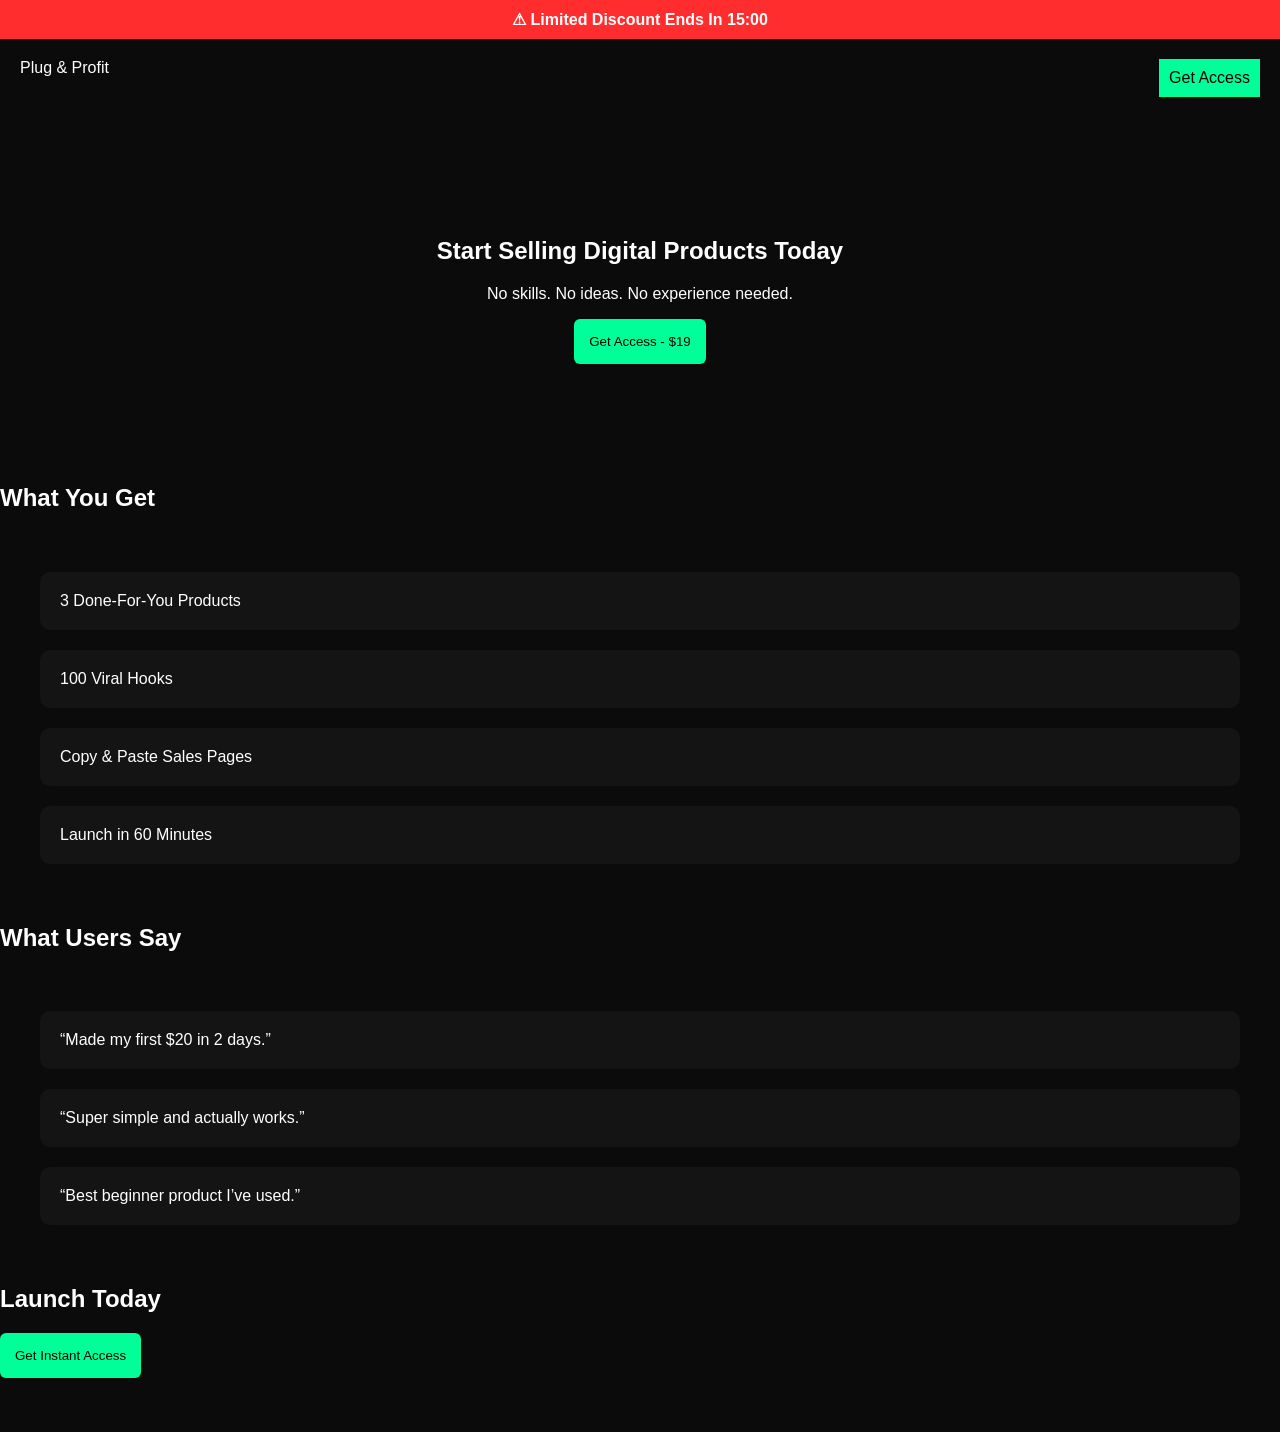
==== index.html @ 8304286d "Rename index.htlm to index.html" ====
<!DOCTYPE html>
<html lang="en">
<head>
<meta charset="UTF-8">
<meta name="viewport" content="width=device-width, initial-scale=1.0">
<title>Plug & Profit</title>
<link rel="stylesheet" href="assets/style.css">

<style>
.fade {
  opacity: 0;
  transform: translateY(20px);
  transition: 0.6s ease;
}
.fade.show {
  opacity: 1;
  transform: translateY(0);
}
.urgency {
  background: #ff2d2d;
  color: white;
  text-align: center;
  padding: 10px;
  font-weight: bold;
}
</style>
</head>

<body>

<div class="urgency">
⚠ Limited Discount Ends In <span id="timer">15:00</span>
</div>

<header class="nav">
  <div class="logo">Plug & Profit</div>
  <a href="#buy" class="nav-btn">Get Access</a>
</header>

<section class="hero fade">
  <h1>Start Selling Digital Products Today</h1>
  <p>No skills. No ideas. No experience needed.</p>
  <button onclick="buyNow()">Get Access - $19</button>
</section>

<section class="features">
  <h2 class="fade">What You Get</h2>
  <div class="grid">
    <div class="card fade">3 Done-For-You Products</div>
    <div class="card fade">100 Viral Hooks</div>
    <div class="card fade">Copy & Paste Sales Pages</div>
    <div class="card fade">Launch in 60 Minutes</div>
  </div>
</section>

<section class="testimonials fade">
  <h2>What Users Say</h2>
  <div class="grid">
    <div class="card">“Made my first $20 in 2 days.”</div>
    <div class="card">“Super simple and actually works.”</div>
    <div class="card">“Best beginner product I’ve used.”</div>
  </div>
</section>

<section id="buy" class="cta fade">
  <h2>Launch Today</h2>
  <button onclick="buyNow()">Get Instant Access</button>
</section>

<footer class="fade">
  <p>© 2026 Plug & Profit</p>
</footer>

<script>
function buyNow() {
  window.location.href = "https://YOUR_GUMROAD_LINK";
}

const faders = document.querySelectorAll('.fade');

function showOnScroll() {
  faders.forEach(el => {
    const top = el.getBoundingClientRect().top;
    if (top < window.innerHeight - 50) {
      el.classList.add('show');
    }
  });
}

window.addEventListener('scroll', showOnScroll);
window.addEventListener('load', showOnScroll);

let time = 900;
setInterval(() => {
  let m = Math.floor(time / 60);
  let s = time % 60;
  document.getElementById("timer").innerText =
    `${m}:${s < 10 ? "0" : ""}${s}`;
  if (time > 0) time--;
}, 1000);
</script>

</body>
</html>
---- assets/style.css ----
body {
  margin: 0;
  font-family: sans-serif;
  background: #0b0b0b;
  color: white;
}

.nav {
  display: flex;
  justify-content: space-between;
  padding: 20px;
}

.nav-btn {
  background: #00ff99;
  padding: 10px;
  color: black;
  text-decoration: none;
}

.hero {
  text-align: center;
  padding: 100px 20px;
}

button, .download-btn {
  background: #00ff99;
  border: none;
  padding: 15px;
  border-radius: 6px;
  cursor: pointer;
}

.grid {
  display: grid;
  gap: 20px;
  padding: 40px;
}

.card {
  background: #141414;
  padding: 20px;
  border-radius: 10px;
}
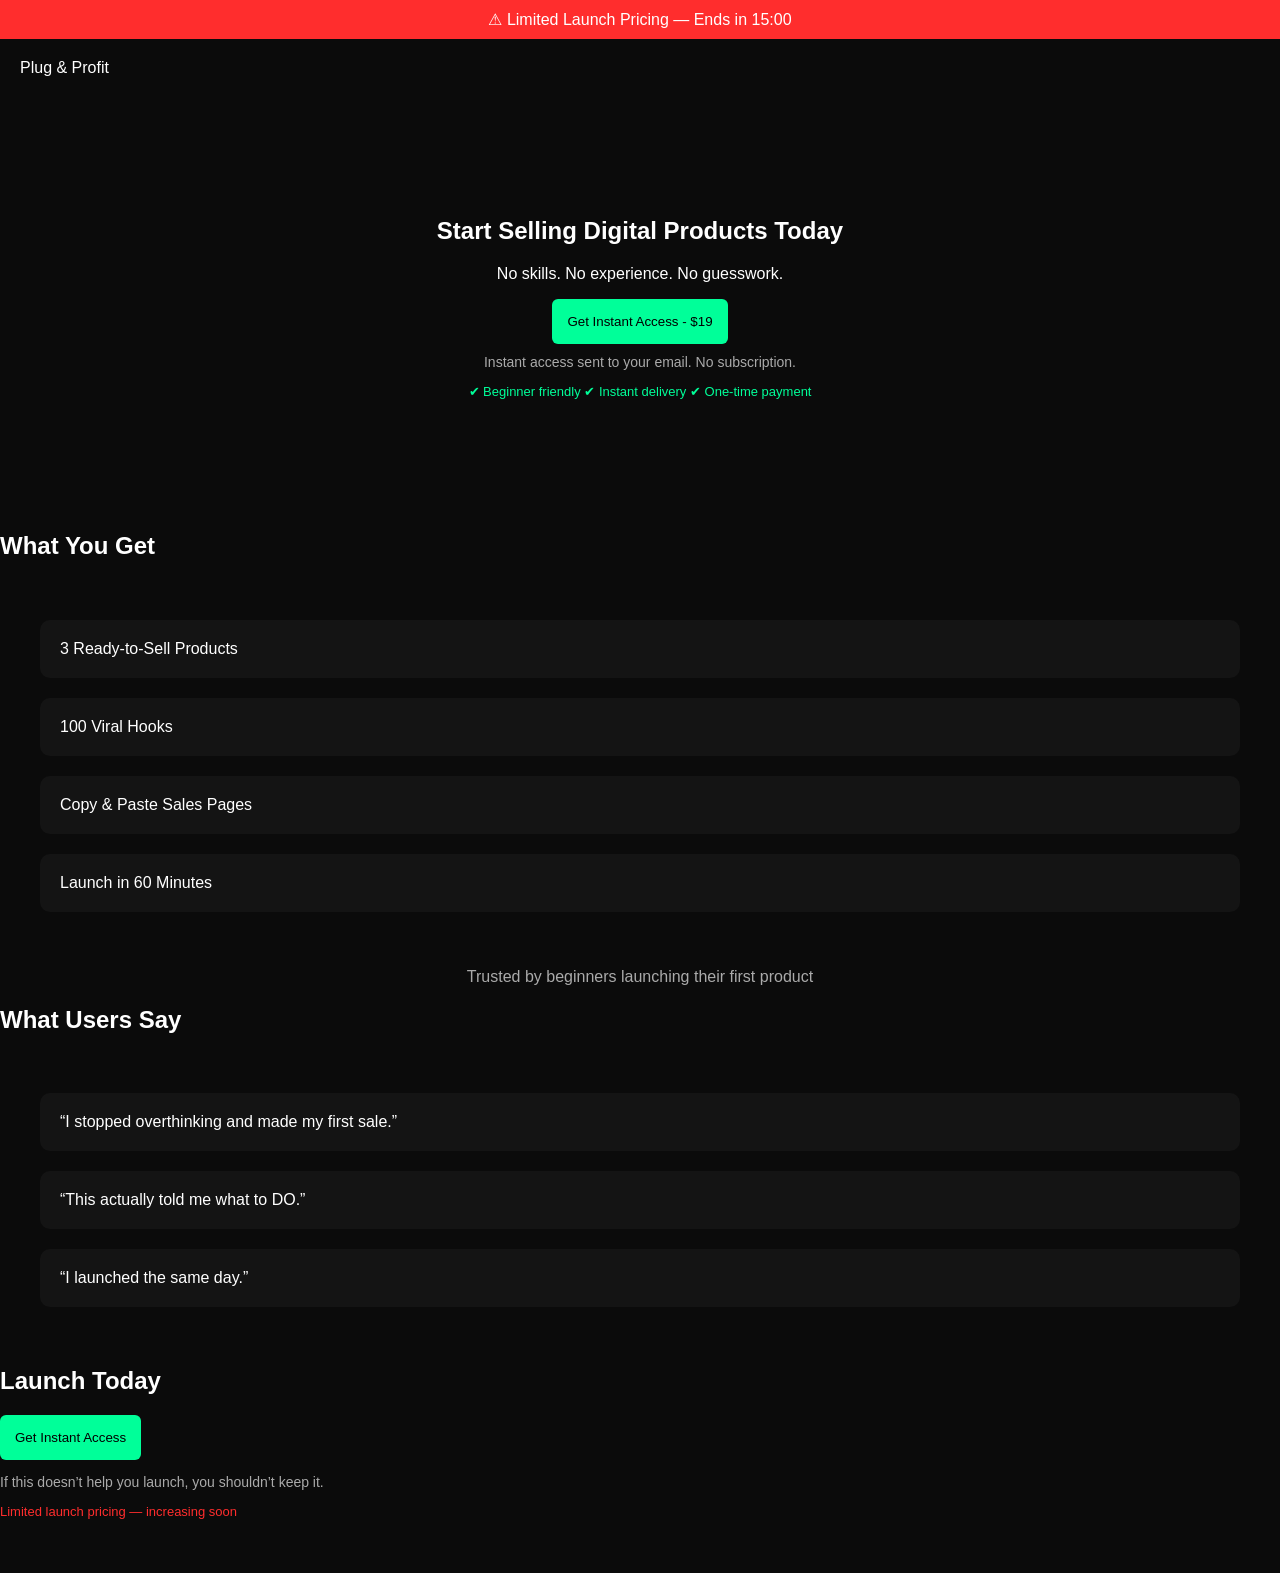
==== commit 7dad18c1: "Update index.html" ====
--- a/index.html
+++ b/index.html
@@ -8,72 +8,97 @@
 
 <style>
 .fade {
-  opacity: 0;
-  transform: translateY(20px);
-  transition: 0.6s ease;
+  opacity:0;
+  transform:translateY(20px);
+  transition:0.6s ease;
 }
 .fade.show {
-  opacity: 1;
-  transform: translateY(0);
+  opacity:1;
+  transform:translateY(0);
 }
+
 .urgency {
-  background: #ff2d2d;
-  color: white;
-  text-align: center;
-  padding: 10px;
-  font-weight: bold;
+  background:#ff2d2d;
+  text-align:center;
+  padding:10px;
 }
+
 </style>
 </head>
 
 <body>
 
 <div class="urgency">
-⚠ Limited Discount Ends In <span id="timer">15:00</span>
+⚠ Limited Launch Pricing — Ends in <span id="timer">15:00</span>
 </div>
 
 <header class="nav">
-  <div class="logo">Plug & Profit</div>
-  <a href="#buy" class="nav-btn">Get Access</a>
+<div class="logo">Plug & Profit</div>
 </header>
 
 <section class="hero fade">
-  <h1>Start Selling Digital Products Today</h1>
-  <p>No skills. No ideas. No experience needed.</p>
-  <button onclick="buyNow()">Get Access - $19</button>
+<h1>Start Selling Digital Products Today</h1>
+<p>No skills. No experience. No guesswork.</p>
+
+<button onclick="buyNow()">Get Instant Access - $19</button>
+
+<p style="color:#aaa; font-size:14px; margin-top:10px;">
+Instant access sent to your email. No subscription.
+</p>
+
+<p style="color:#00ff99; font-size:13px;">
+✔ Beginner friendly ✔ Instant delivery ✔ One-time payment
+</p>
+
 </section>
 
 <section class="features">
-  <h2 class="fade">What You Get</h2>
-  <div class="grid">
-    <div class="card fade">3 Done-For-You Products</div>
-    <div class="card fade">100 Viral Hooks</div>
-    <div class="card fade">Copy & Paste Sales Pages</div>
-    <div class="card fade">Launch in 60 Minutes</div>
-  </div>
+<h2 class="fade">What You Get</h2>
+
+<div class="grid">
+<div class="card fade">3 Ready-to-Sell Products</div>
+<div class="card fade">100 Viral Hooks</div>
+<div class="card fade">Copy & Paste Sales Pages</div>
+<div class="card fade">Launch in 60 Minutes</div>
+</div>
+</section>
+
+<section class="fade" style="text-align:center;">
+<p style="color:#aaa;">Trusted by beginners launching their first product</p>
 </section>
 
 <section class="testimonials fade">
-  <h2>What Users Say</h2>
-  <div class="grid">
-    <div class="card">“Made my first $20 in 2 days.”</div>
-    <div class="card">“Super simple and actually works.”</div>
-    <div class="card">“Best beginner product I’ve used.”</div>
-  </div>
+<h2>What Users Say</h2>
+
+<div class="grid">
+<div class="card">“I stopped overthinking and made my first sale.”</div>
+<div class="card">“This actually told me what to DO.”</div>
+<div class="card">“I launched the same day.”</div>
+</div>
 </section>
 
-<section id="buy" class="cta fade">
-  <h2>Launch Today</h2>
-  <button onclick="buyNow()">Get Instant Access</button>
+<section class="cta fade">
+<h2>Launch Today</h2>
+
+<button onclick="buyNow()">Get Instant Access</button>
+
+<p style="color:#aaa; font-size:14px;">
+If this doesn’t help you launch, you shouldn’t keep it.
+</p>
+
+<p style="color:#ff2d2d; font-size:13px;">
+Limited launch pricing — increasing soon
+</p>
+
 </section>
 
 <footer class="fade">
-  <p>© 2026 Plug & Profit</p>
+<p>© 2026 Plug & Profit</p>
 </footer>
 
 <script>
 function buyNow() {
-  window.location.href = "https://YOUR_GUMROAD_LINK";
+  window.location.href = "https://pansun.gumroad.com/l/grwtcl";
 }
 
 const faders = document.querySelectorAll('.fade');
@@ -81,7 +106,7 @@
 function showOnScroll() {
   faders.forEach(el => {
     const top = el.getBoundingClientRect().top;
-    if (top < window.innerHeight - 50) {
+    if(top < window.innerHeight - 50) {
       el.classList.add('show');
     }
   });
@@ -91,12 +116,15 @@
 window.addEventListener('load', showOnScroll);
 
 let time = 900;
+
 setInterval(() => {
   let m = Math.floor(time / 60);
   let s = time % 60;
+
   document.getElementById("timer").innerText =
     `${m}:${s < 10 ? "0" : ""}${s}`;
-  if (time > 0) time--;
+
+  if(time > 0) time--;
 }, 1000);
 </script>
 
